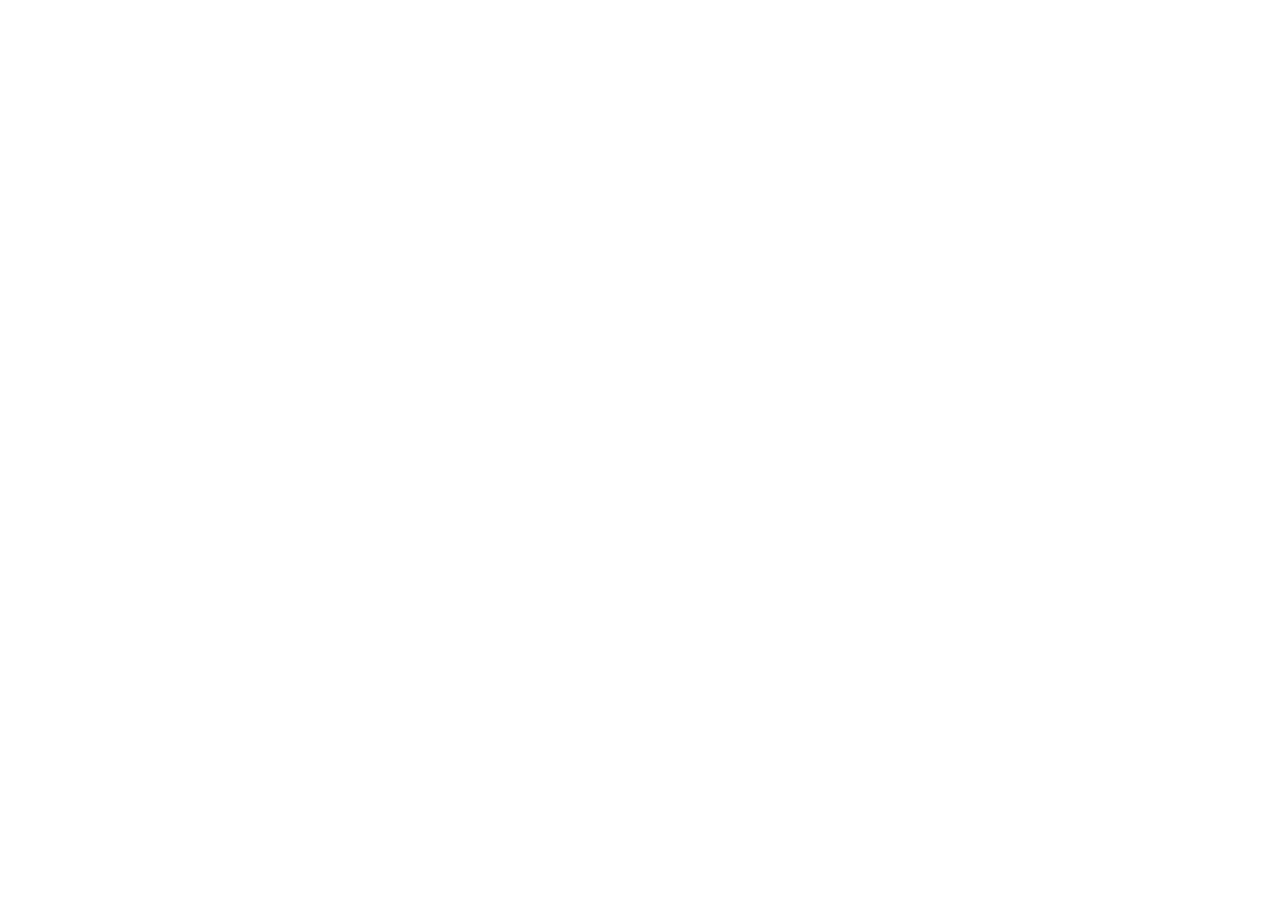
==== survey/index.html @ 29a49dcb "Add short link /survey that redirects to the group-conscience survey Co-Authored-By: Claude Opus 5.5" ====
<!doctype html>
<html lang="he" dir="rtl">
<head>
<meta charset="utf-8">
<meta name="viewport" content="width=device-width,initial-scale=1">
<meta name="robots" content="noindex">
<title>סקר למצפוני קבוצות בתל אביב</title>
<meta property="og:title" content="סקר למצפוני קבוצות בתל אביב">
<meta property="og:description" content="בחינת צורכי השירות והאפשרות להקמת אזור תל אביב. מומלץ למלא לאחר דיון במצפון.">
<meta property="og:image" content="https://na-tel-aviv.github.io/assets/tel-aviv-share.jpg">
<meta http-equiv="refresh" content="0; url=https://script.google.com/macros/s/AKfycbwzogDrmZVKAX5S91iWgjkFNWfYAse7ET8A9xtQU3wfrgBO6z0pZOOANSRrT8YfWiox9A/exec">
<style>
  body { margin: 0; padding: 48px 16px; background: #E3EFEE; color: #0E5458; font: 20px/1.6 Arial, sans-serif; text-align: center; }
  a { color: #0E6A6F; font-weight: bold; }
</style>
</head>
<body>
<p>מעבירים אותך לסקר…</p>
<p><a href="https://script.google.com/macros/s/AKfycbwzogDrmZVKAX5S91iWgjkFNWfYAse7ET8A9xtQU3wfrgBO6z0pZOOANSRrT8YfWiox9A/exec">אם המעבר לא קרה, לחצו כאן</a></p>
<script>location.replace('https://script.google.com/macros/s/AKfycbwzogDrmZVKAX5S91iWgjkFNWfYAse7ET8A9xtQU3wfrgBO6z0pZOOANSRrT8YfWiox9A/exec');</script>
</body>
</html>
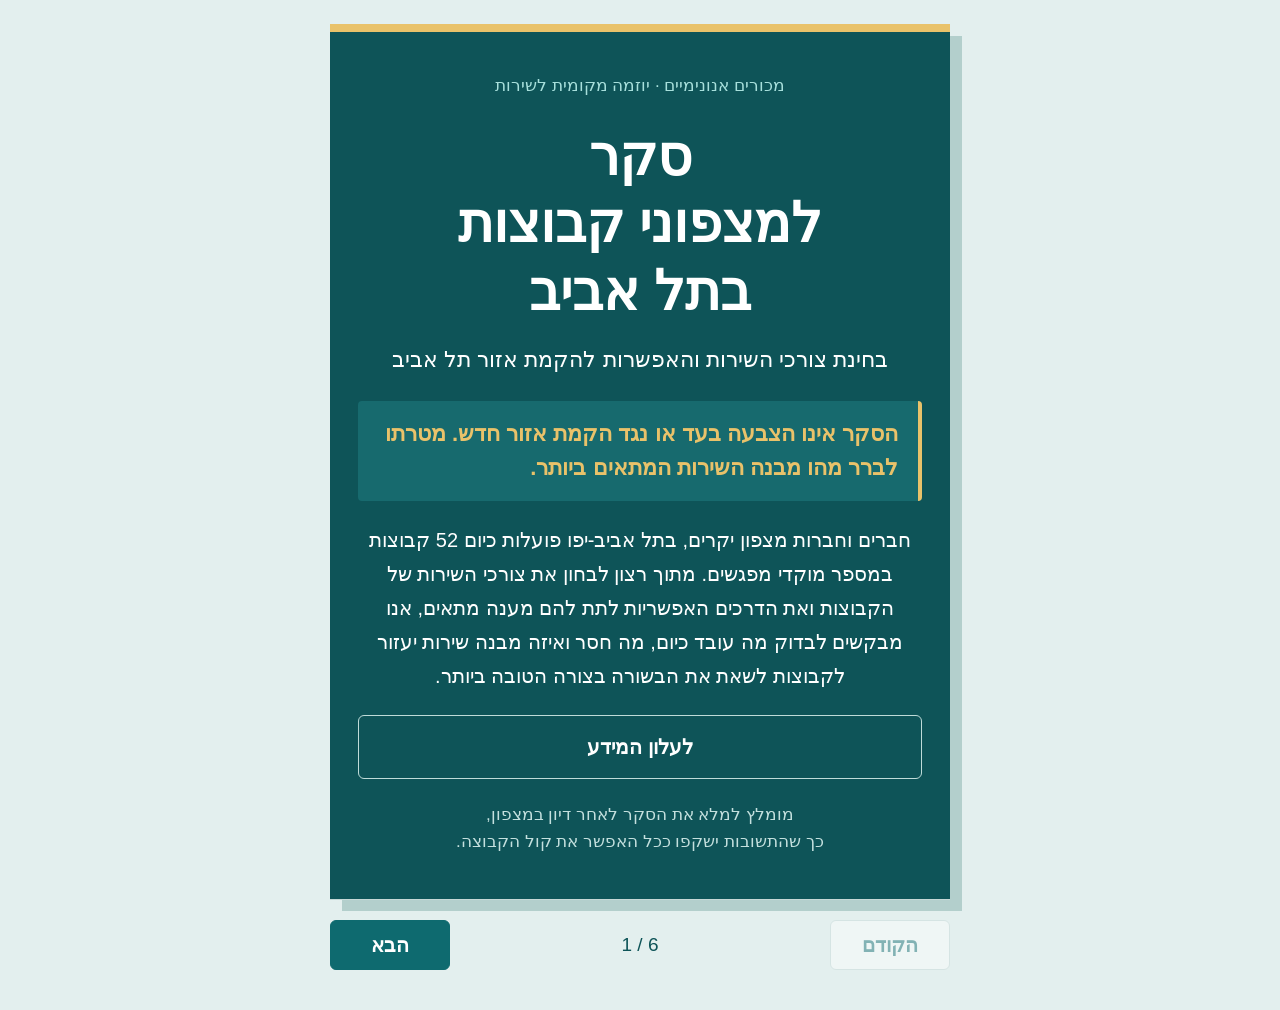
==== commit 9159da38: "Survey: show form directly on the site instead of redirecting to Google Opening the Apps Script page" ====
--- a/survey/index.html
+++ b/survey/index.html
@@ -1,22 +1,461 @@
-<!doctype html>
+<!DOCTYPE html>
 <html lang="he" dir="rtl">
 <head>
 <meta charset="utf-8">
-<meta name="viewport" content="width=device-width,initial-scale=1">
+<meta name="viewport" content="width=device-width, initial-scale=1">
 <meta name="robots" content="noindex">
 <title>סקר למצפוני קבוצות בתל אביב</title>
+<meta name="description" content="בחינת צורכי השירות והאפשרות להקמת אזור תל אביב. מומלץ למלא לאחר דיון במצפון.">
 <meta property="og:title" content="סקר למצפוני קבוצות בתל אביב">
 <meta property="og:description" content="בחינת צורכי השירות והאפשרות להקמת אזור תל אביב. מומלץ למלא לאחר דיון במצפון.">
 <meta property="og:image" content="https://na-tel-aviv.github.io/assets/tel-aviv-share.jpg">
-<meta http-equiv="refresh" content="0; url=https://script.google.com/macros/s/AKfycbwzogDrmZVKAX5S91iWgjkFNWfYAse7ET8A9xtQU3wfrgBO6z0pZOOANSRrT8YfWiox9A/exec">
+<meta property="og:url" content="https://na-tel-aviv.github.io/survey/">
+<meta property="og:type" content="website">
+<meta property="og:locale" content="he_IL">
 <style>
-  body { margin: 0; padding: 48px 16px; background: #E3EFEE; color: #0E5458; font: 20px/1.6 Arial, sans-serif; text-align: center; }
-  a { color: #0E6A6F; font-weight: bold; }
+  @font-face { font-family: "Meoded Pashut"; src: url("https://na-tel-aviv.github.io/meoded-pashut-light.woff") format("woff"); font-weight: 300; font-display: swap; }
+  @font-face { font-family: "Meoded Pashut"; src: url("https://na-tel-aviv.github.io/meoded-pashut-bold.woff") format("woff"); font-weight: 700; font-display: swap; }
+  :root {
+    --bg: #E3EFEE;
+    --card: #FFFFFF;
+    --shadow: #B3CFCC;
+    --navy: #0E5458;
+    --navy-soft: #176A6E;
+    --heading: #0E5458;
+    --text: #2A2F36;
+    --muted: #6B7480;
+    --line: #C6D8D6;
+    --teal: #1A4F80;
+    --teal-soft: #EAF1F8;
+    --teal-ink: #163F68;
+    --gold: #E9C26A;
+    --btn: #0E6A6F;
+    --error: #B3261E;
+    color-scheme: light;
+  }
+  * { box-sizing: border-box; }
+  [hidden] { display: none !important; }
+  html, body { margin: 0; }
+  body {
+    background: var(--bg);
+    color: var(--text);
+    font: 300 20px/1.7 "Meoded Pashut", "Arial Hebrew", Arial, sans-serif;
+    padding: 24px 16px 40px;
+  }
+  .wrap { max-width: 620px; margin: 0 auto; display: grid; gap: 28px; }
+
+  .card {
+    background: var(--card);
+    border-top: 8px solid var(--teal);
+    box-shadow: 12px 12px 0 var(--shadow);
+    padding: 40px 28px 44px;
+    display: grid;
+    gap: 22px;
+  }
+  .card.cover {
+    background: var(--navy);
+    border-top-color: var(--gold);
+    color: #fff;
+    text-align: center;
+  }
+  .eyebrow { color: #A8E0DC; font-size: 17px; }
+  h1, h2 {
+    font-family: "Meoded Pashut", Arial, sans-serif;
+    font-weight: 700;
+    line-height: 1.25;
+    margin: 0;
+    text-wrap: balance;
+  }
+  h1 { font-size: clamp(40px, 11vw, 54px); }
+  h2 { font-size: 29px; color: var(--heading); }
+  .subtitle { font-size: 22px; margin: -6px 0 0; }
+  p { margin: 0; }
+  .note { color: var(--muted); font-size: 17px; line-height: 1.6; }
+  .cover .note { color: #C4E0DE; }
+
+  .quote {
+    background: var(--teal-soft);
+    border-right: 4px solid var(--teal);
+    border-radius: 4px;
+    padding: 16px 20px;
+    color: var(--teal-ink);
+    font-family: "Meoded Pashut", Arial, sans-serif;
+    font-weight: 700;
+    font-size: 22px;
+    line-height: 1.55;
+  }
+  .cover .quote {
+    background: var(--navy-soft);
+    border-right-color: var(--gold);
+    color: var(--gold);
+    text-align: right;
+  }
+
+  .field { display: grid; gap: 10px; border: 0; margin: 0; padding: 0; min-width: 0; }
+  .label { font-weight: 700; color: var(--text); font-size: 20px; line-height: 1.5; padding: 0; }
+  .req { color: var(--teal); }
+  .hint { color: var(--muted); font-size: 17px; margin-top: -6px; }
+  input[type=text], input[type=time], textarea {
+    width: 100%;
+    font: inherit;
+    color: var(--text);
+    background: #fff;
+    border: 1.5px solid var(--line);
+    border-radius: 6px;
+    padding: 10px 12px;
+  }
+  textarea { min-height: 110px; resize: vertical; }
+  input:focus-visible, textarea:focus-visible, button:focus-visible, .opt:focus-within {
+    outline: 3px solid rgba(14, 106, 111, .35);
+    outline-offset: 2px;
+  }
+  .opts { display: grid; gap: 8px; }
+  .opts.days { grid-template-columns: repeat(auto-fill, minmax(84px, 1fr)); }
+  .opt {
+    display: flex; align-items: flex-start; gap: 10px;
+    border: 1.5px solid var(--line);
+    border-radius: 6px;
+    padding: 10px 12px;
+    cursor: pointer;
+    line-height: 1.5;
+    background: #fff;
+  }
+  .opt input { accent-color: var(--teal); width: 18px; height: 18px; margin: 3px 0 0; flex: none; }
+  .opt:has(input:checked) { border-color: var(--teal); background: var(--teal-soft); color: var(--teal-ink); font-weight: 700; }
+  .other-text { margin-top: 4px; }
+  .err { color: var(--error); font-size: 17px; font-weight: 700; }
+  .field.invalid .opt, .field.invalid input[type=text] { border-color: var(--error); }
+
+  .nav {
+    display: flex; align-items: center; justify-content: space-between; gap: 12px;
+    border-top: 1px solid var(--line);
+    padding-top: 20px;
+  }
+  .btn {
+    font: 700 20px "Meoded Pashut", Arial, sans-serif;
+    min-width: 120px;
+    padding: 12px 20px;
+    border-radius: 6px;
+    cursor: pointer;
+    border: 1.5px solid var(--btn);
+  }
+  .btn.primary { background: var(--btn); color: #fff; }
+  .btn.ghost { background: #fff; color: var(--btn); border-color: var(--line); }
+  .btn:disabled { opacity: .45; cursor: default; }
+  .counter { color: var(--heading); font-variant-numeric: tabular-nums; font-size: 19px; direction: ltr; }
+
+  .links { display: grid; gap: 12px; }
+  .link-btn {
+    display: block; text-align: center; text-decoration: none;
+    font-weight: 700; font-size: 20px;
+    padding: 14px 18px; border-radius: 6px;
+  }
+  .link-btn.wa { background: var(--gold); color: var(--navy); }
+  .link-btn.leaf { border: 1.5px solid #BFDCD9; color: #fff; }
+  .wa-box { display: grid; gap: 12px; background: var(--teal-soft); border-radius: 6px; padding: 16px; }
+  .wa-box p { color: var(--teal-ink); font-weight: 700; }
+  .status { text-align: center; color: var(--muted); font-size: 18px; }
+
+  @media (max-width: 420px) {
+    .card { padding: 32px 20px 36px; box-shadow: 8px 8px 0 var(--shadow); }
+    .btn { min-width: 96px; }
+  }
+  @media (prefers-reduced-motion: no-preference) {
+    .card { animation: in .25s ease-out; }
+    @keyframes in { from { transform: translateY(6px); } to { transform: none; } }
+  }
 </style>
 </head>
 <body>
-<p>מעבירים אותך לסקר…</p>
-<p><a href="https://script.google.com/macros/s/AKfycbwzogDrmZVKAX5S91iWgjkFNWfYAse7ET8A9xtQU3wfrgBO6z0pZOOANSRrT8YfWiox9A/exec">אם המעבר לא קרה, לחצו כאן</a></p>
-<script>location.replace('https://script.google.com/macros/s/AKfycbwzogDrmZVKAX5S91iWgjkFNWfYAse7ET8A9xtQU3wfrgBO6z0pZOOANSRrT8YfWiox9A/exec');</script>
+<main class="wrap">
+  <form id="survey" novalidate>
+
+    <section class="card cover" data-step="intro">
+      <div class="eyebrow">מכורים אנונימיים · יוזמה מקומית לשירות</div>
+      <h1>סקר<br>למצפוני קבוצות<br>בתל אביב</h1>
+      <p class="subtitle">בחינת צורכי השירות והאפשרות להקמת אזור תל אביב</p>
+      <div class="quote">הסקר אינו הצבעה בעד או נגד הקמת אזור חדש. מטרתו לברר מהו מבנה השירות המתאים ביותר.</div>
+      <p>חברים וחברות מצפון יקרים, בתל אביב-יפו פועלות כיום 52 קבוצות במספר מוקדי מפגשים. מתוך רצון לבחון את צורכי השירות של הקבוצות ואת הדרכים האפשריות לתת להם מענה מתאים, אנו מבקשים לבדוק מה עובד כיום, מה חסר ואיזה מבנה שירות יעזור לקבוצות לשאת את הבשורה בצורה הטובה ביותר.</p>
+      <a class="link-btn leaf" data-leaflet target="_blank" rel="noopener">לעלון המידע</a>
+      <p class="note">מומלץ למלא את הסקר לאחר דיון במצפון,<br>כך שהתשובות ישקפו ככל האפשר את קול הקבוצה.</p>
+    </section>
+
+    <section class="card" data-step="group" hidden>
+      <h2>פרטי הקבוצה</h2>
+      <div class="field" data-required="text">
+        <label class="label" for="group">שם הקבוצה <span class="req">*</span></label>
+        <input type="text" id="group" name="group" autocomplete="off">
+      </div>
+      <fieldset class="field" data-required="radio">
+        <legend class="label">יום המפגש <span class="req">*</span></legend>
+        <div class="opts days" id="day-opts"></div>
+      </fieldset>
+      <div class="field">
+        <label class="label" for="time">שעת המפגש</label>
+        <input type="time" id="time" name="time">
+      </div>
+      <div class="field">
+        <label class="label" for="place">מקום המפגש</label>
+        <input type="text" id="place" name="place" placeholder="כתובת או שם המקום">
+      </div>
+    </section>
+
+    <section class="card" data-step="rep" hidden>
+      <h2>ייצוג באזור</h2>
+      <fieldset class="field" data-required="radio">
+        <legend class="label">האם לקבוצה יש כיום שליח/ה לאזור והאם היא מיוצגת בישיבות אזור מרכז? <span class="req">*</span></legend>
+        <div class="opts" id="rep-opts"></div>
+      </fieldset>
+    </section>
+
+    <section class="card" data-step="difficulties" hidden>
+      <h2>השתתפות בישיבות האזור</h2>
+      <fieldset class="field" data-required="check">
+        <legend class="label">מה מקשה על הקבוצה להשתתף? <span class="req">*</span></legend>
+        <p class="hint">ניתן לבחור יותר מתשובה אחת</p>
+        <div class="opts" id="difficulties-opts"></div>
+      </fieldset>
+    </section>
+
+    <section class="card" data-step="areas" hidden>
+      <h2>תחומים לשיפור</h2>
+      <fieldset class="field" data-required="check">
+        <legend class="label">האם יש תחומים שבהם הקבוצה הייתה רוצה לראות שינוי, שיפור או מענה נוסף? <span class="req">*</span></legend>
+        <p class="hint">ניתן לבחור יותר מתשובה אחת</p>
+        <div class="opts" id="areas-opts"></div>
+      </fieldset>
+      <div class="field">
+        <label class="label" for="freeText">רוצים להרחיב?</label>
+        <textarea id="freeText" name="freeText" placeholder="מלל חופשי"></textarea>
+      </div>
+    </section>
+
+    <section class="card" data-step="structure" hidden>
+      <h2>מבנה השירות</h2>
+      <fieldset class="field" data-required="radio">
+        <legend class="label">באיזו מידה הקבוצה מרגישה שצורכי השירות שלה מקבלים כיום מענה באזור? <span class="req">*</span></legend>
+        <div class="opts" id="needsMet-opts"></div>
+      </fieldset>
+      <fieldset class="field" data-required="radio">
+        <legend class="label">האם יש מקום לייעל את השירות ולהקים ועדת שירות נפרדת לעיר תל אביב? <span class="req">*</span></legend>
+        <div class="opts" id="separate-opts"></div>
+      </fieldset>
+    </section>
+
+    <section class="card" data-step="involve" hidden>
+      <h2>השירות מתחיל בנו</h2>
+      <fieldset class="field" data-required="radio">
+        <legend class="label">האם מצפון קבוצתכם מעוניין לקחת חלק פעיל בוועדת אזור תל אביב החדשה? <span class="req">*</span></legend>
+        <div class="opts" id="involve-opts"></div>
+      </fieldset>
+      <div class="wa-box" id="wa-box" hidden>
+        <p>מצוין! הצטרפו לקבוצת הוואטסאפ כדי לקבל עדכונים על הפגישה הקרובה.</p>
+        <a class="link-btn wa" data-wa target="_blank" rel="noopener">להצטרפות לקבוצת הוואטסאפ</a>
+      </div>
+      <div class="quote">השירות מתחיל בנו, ויש מקום לקול שלכם.</div>
+    </section>
+
+    <section class="card cover" data-step="thanks" hidden>
+      <div class="eyebrow">התשובות התקבלו</div>
+      <h1>תודה רבה!</h1>
+      <p>מוזמנים להצטרף, להקשיב ולחשוב יחד איך לחזק את השירות עבור הקבוצות בתל אביב על מנת לשאת את הבשורה.</p>
+      <div class="links">
+        <a class="link-btn wa" data-wa target="_blank" rel="noopener">להצטרפות לקבוצת הוואטסאפ</a>
+        <a class="link-btn leaf" data-leaflet target="_blank" rel="noopener">לעלון המידע</a>
+      </div>
+    </section>
+
+    <nav class="nav" id="nav">
+      <button type="button" class="btn ghost" id="prev">הקודם</button>
+      <span class="counter" id="counter"></span>
+      <button type="button" class="btn primary" id="next">הבא</button>
+    </nav>
+    <p class="status" id="status" role="status"></p>
+  </form>
+</main>
+
+<script>
+  // הדף מתארח ב-GitHub Pages; התשובות נשלחות ברקע לאפליקציית Apps Script (doPost), בלי מעבר ל-Google.
+  const SCRIPT_URL = 'https://script.google.com/macros/s/AKfycbwzogDrmZVKAX5S91iWgjkFNWfYAse7ET8A9xtQU3wfrgBO6z0pZOOANSRrT8YfWiox9A/exec';
+  const WHATSAPP_LINK = 'https://chat.whatsapp.com/EUOjk9FN8PeHu8zRY08g4K';
+  const LEAFLET_LINK = 'https://na-tel-aviv.github.io/leaflet.html';
+
+  const REP_REGULAR = 'כן, באופן קבוע';
+  const OPTIONS = {
+    day: ['ראשון', 'שני', 'שלישי', 'רביעי', 'חמישי', 'שישי', 'שבת'],
+    rep: [REP_REGULAR, 'יש שליח/ה אך ההשתתפות אינה קבועה', 'אין כרגע שליח/ה'],
+    difficulties: [
+      'גודל ועדת האזור', 'משך הישיבות', 'מיקום / מרחק', 'יום או שעת הישיבה',
+      'אין כרגע משרת/ת לתפקיד', 'חוסר מידע או תקשורת',
+      'הקבוצה אינה מרגישה מספיק מחוברת לאזור', 'הקבוצה אינה מרגישה שהשתתפותה משפיעה',
+    ],
+    areas: [
+      'תקשורת בין הקבוצות', 'עידוד ומשיכת חברים לשירות', 'נגישות והשתתפות בוועדת השליחים',
+      'אפשרות הקבוצות להשמיע את קולן ולהשפיע', 'העברת מידע בין הקבוצות למבנה השירות ובחזרה',
+      'H&I – בתי חולים ומוסדות', 'יחסי ציבור / מידע לציבור', 'פיתוח חברותא',
+      'מידע עבור קבוצות באזור תל אביב-יפו ורשימות פגישות (אתר, ועדת מידע לקבוצות וכדומה)',
+      'ספרות', 'פעילויות ואירועי גיבוש',
+    ],
+    needsMet: ['במידה רבה מאוד', 'במידה רבה', 'באופן חלקי', 'במידה מועטה', 'בכלל לא', 'אין לנו מספיק מידע כדי לענות'],
+    separate: [
+      'כן, בהחלט – תל אביב דורשת מיקוד, משאבים ושירות ייעודיים שלא מקבלים מענה כרגע',
+      'אולי, יש לבחון את המשאבים והמוכנות של החברים לשרת',
+      'לא, עדיף להשאיר את המצב הקיים ולתקן את הבעיות בתוך האזור הקיים',
+      'אין דעה מגובשת / נדרש דיון נוסף בקבוצה',
+    ],
+    involve: ['כן, נשלח שליח/ה לפגישה הקרובה', 'נרצה לקיים דיון נוסף במצפון הקבוצה', 'לא בשלב זה'],
+  };
+  const MULTI = { difficulties: 'סיבה אחרת', areas: 'אחר' };
+
+  for (const [name, values] of Object.entries(OPTIONS)) {
+    const box = document.getElementById(name + '-opts');
+    const type = MULTI[name] ? 'checkbox' : 'radio';
+    const all = MULTI[name] ? [...values, MULTI[name]] : values;
+    all.forEach((value, i) => {
+      const id = name + '-' + i;
+      const label = document.createElement('label');
+      label.className = 'opt';
+      label.htmlFor = id;
+      label.innerHTML = '<input type="' + type + '" id="' + id + '" name="' + name + '"><span></span>';
+      label.querySelector('input').value = value;
+      label.querySelector('span').textContent = value;
+      box.appendChild(label);
+    });
+    if (MULTI[name]) {
+      const other = document.createElement('input');
+      other.type = 'text';
+      other.id = name + 'Other';
+      other.className = 'other-text';
+      other.placeholder = 'פרטו כאן (לא חובה)';
+      other.hidden = true;
+      box.appendChild(other);
+      const otherBox = document.getElementById(name + '-' + (all.length - 1));
+      otherBox.addEventListener('change', () => { other.hidden = !otherBox.checked; if (otherBox.checked) other.focus(); });
+    }
+  }
+  document.querySelectorAll('[data-wa]').forEach(a => { a.href = WHATSAPP_LINK; });
+  document.querySelectorAll('[data-leaflet]').forEach(a => { a.href = LEAFLET_LINK; });
+  const WA_YES = OPTIONS.involve[0];
+
+  const form = document.getElementById('survey');
+  const steps = [...form.querySelectorAll('[data-step]')];
+  const byName = n => steps.find(s => s.dataset.step === n);
+  const prevBtn = document.getElementById('prev');
+  const nextBtn = document.getElementById('next');
+  const counter = document.getElementById('counter');
+  const status = document.getElementById('status');
+  let current = 'intro';
+
+  const checked = name => [...form.querySelectorAll('input[name="' + name + '"]:checked')].map(i => i.value);
+
+  function flow() {
+    const rep = checked('rep')[0];
+    const f = ['intro', 'group', 'rep'];
+    if (rep && rep !== REP_REGULAR) f.push('difficulties');
+    return f.concat(['areas', 'structure', 'involve']);
+  }
+
+  function show(name) {
+    current = name;
+    steps.forEach(s => { s.hidden = s.dataset.step !== name; });
+    updateNav();
+    status.textContent = '';
+    window.scrollTo({ top: 0 });
+  }
+
+  function updateNav() {
+    const name = current;
+    const f = flow();
+    const i = f.indexOf(name);
+    document.getElementById('nav').hidden = name === 'thanks';
+    prevBtn.disabled = i === 0;
+    nextBtn.textContent = i === f.length - 1 ? 'שליחה' : 'הבא';
+    counter.textContent = (i + 1) + ' / ' + f.length;
+  }
+
+  function validate(step) {
+    let ok = true;
+    step.querySelectorAll('.field[data-required]').forEach(field => {
+      field.classList.remove('invalid');
+      field.querySelector('.err')?.remove();
+      const kind = field.dataset.required;
+      let filled = kind === 'text'
+        ? field.querySelector('input').value.trim() !== ''
+        : field.querySelector('input:checked') !== null;
+      if (!filled) {
+        ok = false;
+        field.classList.add('invalid');
+        const err = document.createElement('p');
+        err.className = 'err';
+        err.textContent = kind === 'text' ? 'יש למלא את שם הקבוצה' : 'יש לבחור לפחות תשובה אחת';
+        field.appendChild(err);
+      }
+    });
+    if (!ok) step.querySelector('.invalid')?.scrollIntoView({ block: 'center' });
+    return ok;
+  }
+
+  function collect() {
+    const val = id => document.getElementById(id).value.trim();
+    const hasDiff = flow().includes('difficulties');
+    const other = n => { const el = document.getElementById(n + 'Other'); return el.hidden ? '' : el.value.trim(); };
+    return {
+      group: val('group'), day: checked('day')[0] || '', time: val('time'), place: val('place'),
+      rep: checked('rep')[0] || '',
+      difficulties: hasDiff ? checked('difficulties').filter(v => v !== MULTI.difficulties) : [],
+      difficultiesOther: hasDiff ? other('difficulties') : '',
+      areas: checked('areas').filter(v => v !== MULTI.areas), areasOther: other('areas'),
+      freeText: val('freeText'),
+      needsMet: checked('needsMet')[0] || '', separate: checked('separate')[0] || '', involve: checked('involve')[0] || '',
+    };
+  }
+
+  function submit() {
+    nextBtn.disabled = prevBtn.disabled = true;
+    status.textContent = 'שולח…';
+    const done = () => show('thanks');
+    const fail = () => {
+      nextBtn.disabled = prevBtn.disabled = false;
+      status.textContent = 'השליחה לא הצליחה. נסו שוב, או ';
+      const a = document.createElement('a');
+      a.href = SCRIPT_URL;
+      a.textContent = 'מלאו את הסקר בטופס של Google';
+      status.appendChild(a);
+    };
+    // credentials: 'omit' — בלי עוגיות Google, ולכן בלי בעיית "כמה חשבונות"
+    fetch(SCRIPT_URL, {
+      method: 'POST',
+      credentials: 'omit',
+      headers: { 'Content-Type': 'text/plain;charset=utf-8' },
+      body: JSON.stringify(collect()),
+    }).then(r => r.json()).then(j => (j.ok ? done() : fail())).catch(fail);
+  }
+
+  nextBtn.addEventListener('click', () => {
+    const step = byName(current);
+    if (!validate(step)) return;
+    const f = flow();
+    const i = f.indexOf(current);
+    if (i === f.length - 1) submit(); else show(f[i + 1]);
+  });
+  prevBtn.addEventListener('click', () => {
+    const f = flow();
+    const i = f.indexOf(current);
+    if (i > 0) show(f[i - 1]);
+  });
+  form.addEventListener('input', e => {
+    const field = e.target.closest('.field.invalid');
+    if (field && e.target.value.trim()) { field.classList.remove('invalid'); field.querySelector('.err')?.remove(); }
+  });
+  form.addEventListener('change', e => {
+    const field = e.target.closest('.field.invalid');
+    if (field) { field.classList.remove('invalid'); field.querySelector('.err')?.remove(); }
+    if (e.target.name === 'rep') updateNav();
+    if (e.target.name === 'involve') document.getElementById('wa-box').hidden = e.target.value !== WA_YES;
+  });
+  form.addEventListener('submit', e => e.preventDefault());
+
+  show('intro');
+</script>
 </body>
 </html>
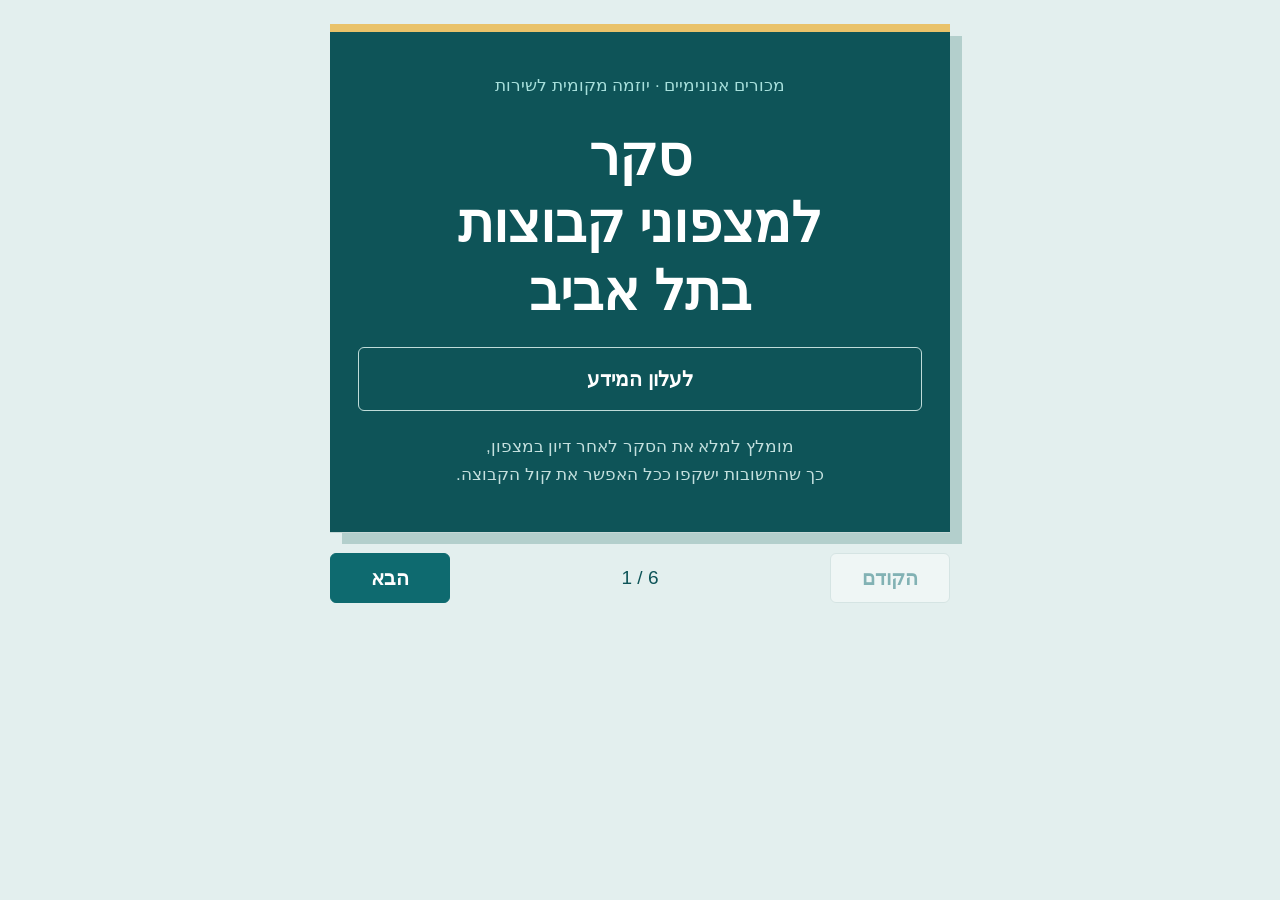
==== commit feec5c92: "Survey: shorten the intro, drop the separate-committee question, add leaflet note before the last qu" ====
--- a/survey/index.html
+++ b/survey/index.html
@@ -152,6 +152,7 @@
   }
   .link-btn.wa { background: var(--gold); color: var(--navy); }
   .link-btn.leaf { border: 1.5px solid #BFDCD9; color: #fff; }
+  .card:not(.cover) .link-btn.leaf { border-color: var(--btn); color: var(--btn); }
   .wa-box { display: grid; gap: 12px; background: var(--teal-soft); border-radius: 6px; padding: 16px; }
   .wa-box p { color: var(--teal-ink); font-weight: 700; }
   .status { text-align: center; color: var(--muted); font-size: 18px; }
@@ -173,9 +174,6 @@
     <section class="card cover" data-step="intro">
       <div class="eyebrow">מכורים אנונימיים · יוזמה מקומית לשירות</div>
       <h1>סקר<br>למצפוני קבוצות<br>בתל אביב</h1>
-      <p class="subtitle">בחינת צורכי השירות והאפשרות להקמת אזור תל אביב</p>
-      <div class="quote">הסקר אינו הצבעה בעד או נגד הקמת אזור חדש. מטרתו לברר מהו מבנה השירות המתאים ביותר.</div>
-      <p>חברים וחברות מצפון יקרים, בתל אביב-יפו פועלות כיום 52 קבוצות במספר מוקדי מפגשים. מתוך רצון לבחון את צורכי השירות של הקבוצות ואת הדרכים האפשריות לתת להם מענה מתאים, אנו מבקשים לבדוק מה עובד כיום, מה חסר ואיזה מבנה שירות יעזור לקבוצות לשאת את הבשורה בצורה הטובה ביותר.</p>
       <a class="link-btn leaf" data-leaflet target="_blank" rel="noopener">לעלון המידע</a>
       <p class="note">מומלץ למלא את הסקר לאחר דיון במצפון,<br>כך שהתשובות ישקפו ככל האפשר את קול הקבוצה.</p>
     </section>
@@ -233,17 +231,15 @@
     <section class="card" data-step="structure" hidden>
       <h2>מבנה השירות</h2>
       <fieldset class="field" data-required="radio">
-        <legend class="label">באיזו מידה הקבוצה מרגישה שצורכי השירות שלה מקבלים כיום מענה באזור? <span class="req">*</span></legend>
+        <legend class="label">באיזו מידה הקבוצה מרגישה שצורכי השירות שלה מקבלים כיום מענה בוועדה האזורית? <span class="req">*</span></legend>
         <div class="opts" id="needsMet-opts"></div>
-      </fieldset>
-      <fieldset class="field" data-required="radio">
-        <legend class="label">האם יש מקום לייעל את השירות ולהקים ועדת שירות נפרדת לעיר תל אביב? <span class="req">*</span></legend>
-        <div class="opts" id="separate-opts"></div>
       </fieldset>
     </section>
 
     <section class="card" data-step="involve" hidden>
       <h2>השירות מתחיל בנו</h2>
+      <p>קבוצות ומצפונים בתל אביב דורשים מיקוד, משאבים ושירותים ייעודיים להם. על מנת להמשיך ולענות על השאלה הבאה, מומלץ לשקול את כל נקודות המבט. אנא לחצו על הקישור לעלון המידע וקראו בעיון.</p>
+      <a class="link-btn leaf" data-leaflet target="_blank" rel="noopener">לעלון המידע</a>
       <fieldset class="field" data-required="radio">
         <legend class="label">האם מצפון קבוצתכם מעוניין לקחת חלק פעיל בוועדת אזור תל אביב החדשה? <span class="req">*</span></legend>
         <div class="opts" id="involve-opts"></div>
@@ -297,12 +293,6 @@
       'ספרות', 'פעילויות ואירועי גיבוש',
     ],
     needsMet: ['במידה רבה מאוד', 'במידה רבה', 'באופן חלקי', 'במידה מועטה', 'בכלל לא', 'אין לנו מספיק מידע כדי לענות'],
-    separate: [
-      'כן, בהחלט – תל אביב דורשת מיקוד, משאבים ושירות ייעודיים שלא מקבלים מענה כרגע',
-      'אולי, יש לבחון את המשאבים והמוכנות של החברים לשרת',
-      'לא, עדיף להשאיר את המצב הקיים ולתקן את הבעיות בתוך האזור הקיים',
-      'אין דעה מגובשת / נדרש דיון נוסף בקבוצה',
-    ],
     involve: ['כן, נשלח שליח/ה לפגישה הקרובה', 'נרצה לקיים דיון נוסף במצפון הקבוצה', 'לא בשלב זה'],
   };
   const MULTI = { difficulties: 'סיבה אחרת', areas: 'אחר' };
@@ -406,7 +396,7 @@
       difficultiesOther: hasDiff ? other('difficulties') : '',
       areas: checked('areas').filter(v => v !== MULTI.areas), areasOther: other('areas'),
       freeText: val('freeText'),
-      needsMet: checked('needsMet')[0] || '', separate: checked('separate')[0] || '', involve: checked('involve')[0] || '',
+      needsMet: checked('needsMet')[0] || '', involve: checked('involve')[0] || '',
     };
   }
 
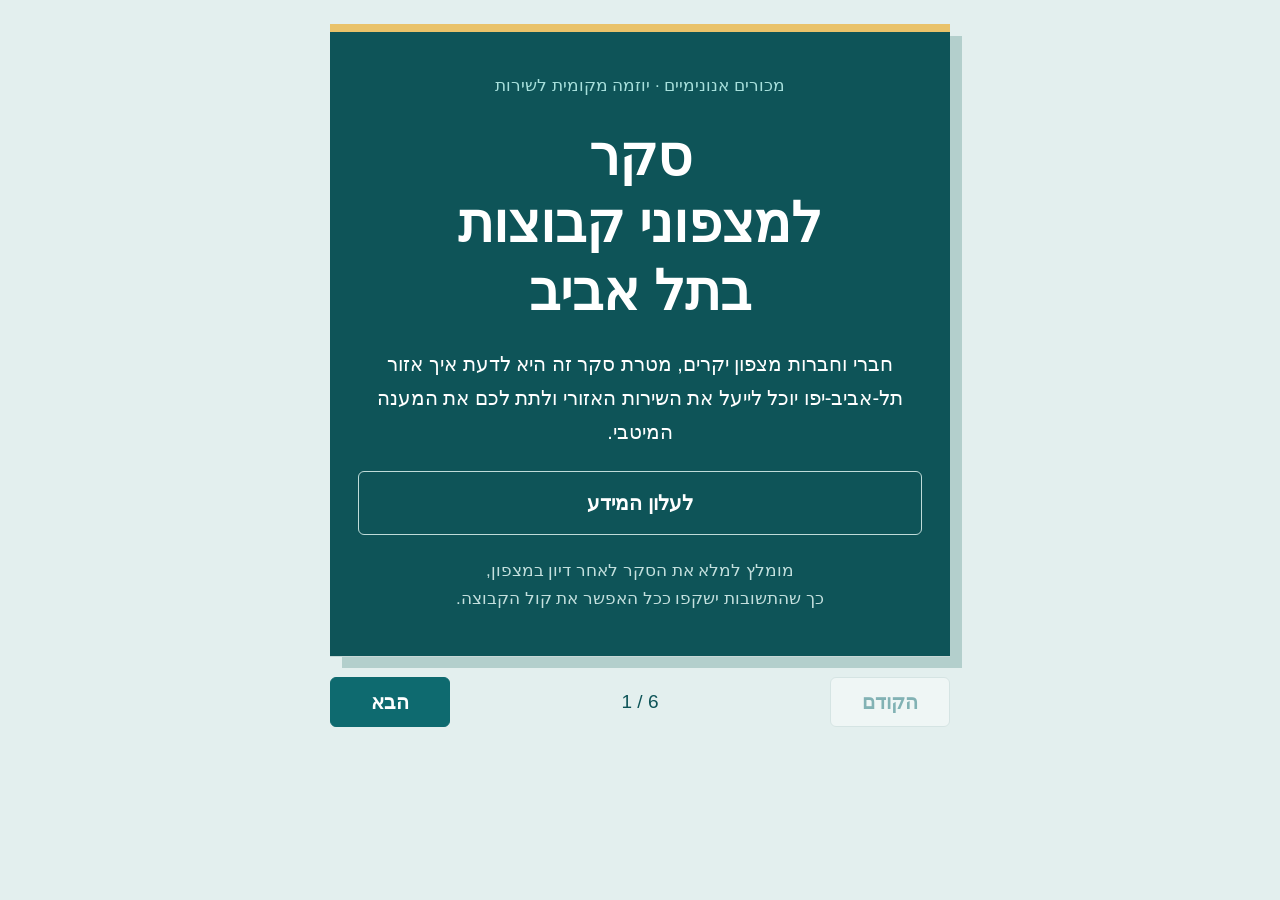
==== commit b1eb0255: "Survey: add intro sentence on the opening page Co-Authored-By: Claude Opus 5.5 <noreply@anthropic.co" ====
--- a/survey/index.html
+++ b/survey/index.html
@@ -174,6 +174,7 @@
     <section class="card cover" data-step="intro">
       <div class="eyebrow">מכורים אנונימיים · יוזמה מקומית לשירות</div>
       <h1>סקר<br>למצפוני קבוצות<br>בתל אביב</h1>
+      <p>חברי וחברות מצפון יקרים, מטרת סקר זה היא לדעת איך אזור תל-אביב-יפו יוכל לייעל את השירות האזורי ולתת לכם את המענה המיטבי.</p>
       <a class="link-btn leaf" data-leaflet target="_blank" rel="noopener">לעלון המידע</a>
       <p class="note">מומלץ למלא את הסקר לאחר דיון במצפון,<br>כך שהתשובות ישקפו ככל האפשר את קול הקבוצה.</p>
     </section>
